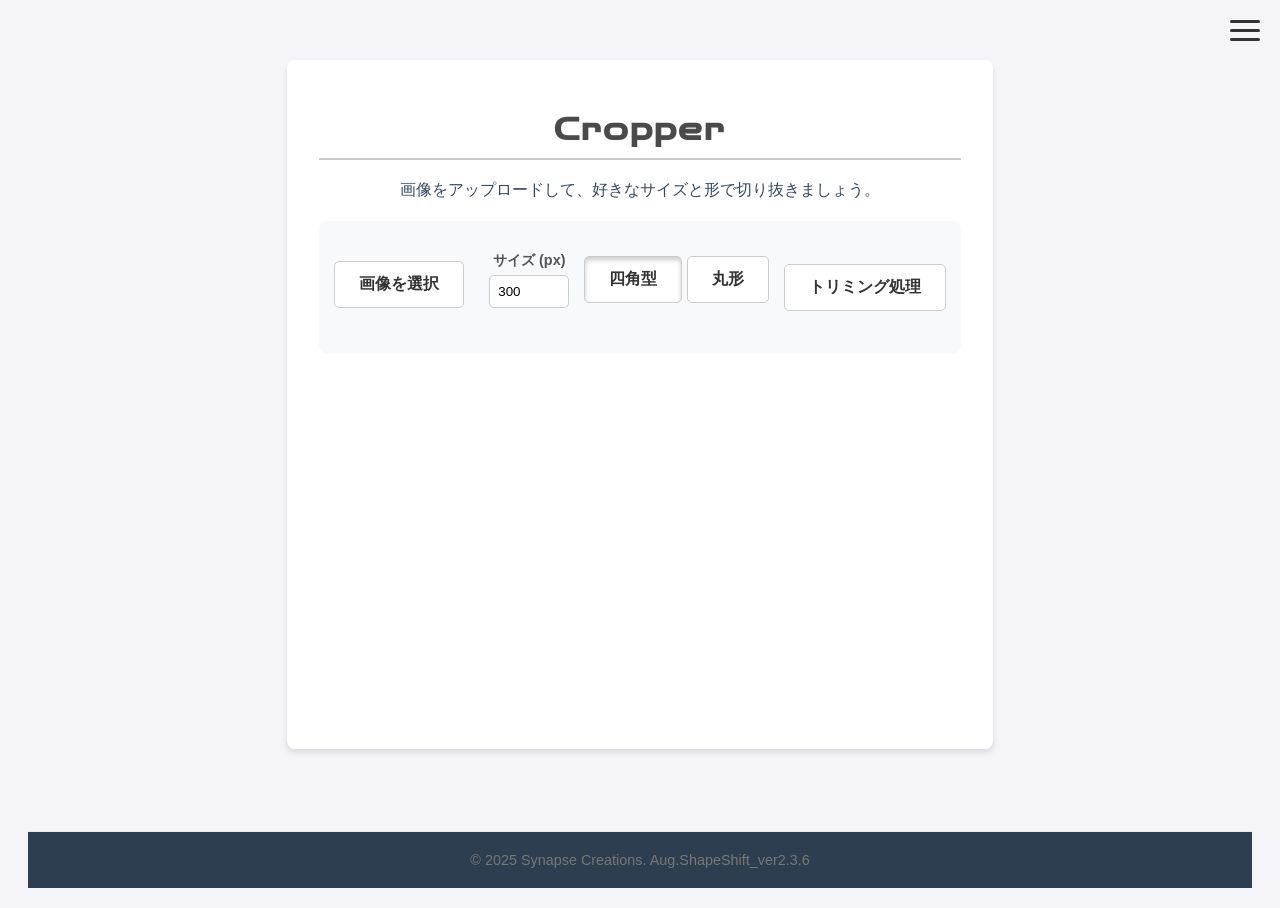
==== cropper.html @ 2cd6053e "set;トリミング枠、スマホ用6へ" ====
<!DOCTYPE html>
<html lang="ja">
<head>
    <meta charset="UTF-8">
    <meta name="viewport" content="width=device-width, initial-scale=1.0, user-scalable=no">
    <title>Cropper</title>
    <link href="https://fonts.googleapis.com/css2?family=Zen+Dots&display=swap" rel="stylesheet">
    <link rel="stylesheet" href="cropper.css">
    <link rel="stylesheet" href="common.css">
    <style>
        /*
         * スマートフォンでの表示崩れ・スクロール問題を解決するためのスタイル。
         * JavaScriptでの対策を主とし、CSSはレイアウトの安定化を補助します。
        */
        html, body {
            /* ページの横方向のはみ出しを防ぎ、スクロールを可能にする */
            overflow-x: hidden; 
        }

        /* 画像コンテナと、その中の画像が画面幅を超えないようにする */
        #image-container, #original-image {
            max-width: 100%;
            box-sizing: border-box;
        }
    </style>
</head>
<body>
    <!-- Hamburger Menu -->
    <button class="hamburger-menu" id="hamburgerMenu" aria-label="メニューを開く">
        <span></span>
        <span></span>
        <span></span>
    </button>
    <nav class="nav-menu" id="globalNav">
        <ul>
                <li><a href="menu.html">HOME</a></li>
                <li><a href="transparency.html">Image背景透明化</a></li>
                <li><a href="fast_resizer.html">Imageサイズ変更</a></li>
                <li><a href="cropper.html">Imageトリミング</a></li>
                <hr>
                <li><a href="https://fumifum1.github.io/main/index.html">Creator</a></li>
        </ul>
    </nav>
    <div class="overlay"></div>

    <header>
        <!-- header content from common.html -->
    </header>

    <div class="container">
        <h1>Cropper</h1>
        <p>画像をアップロードして、好きなサイズと形で切り抜きましょう。</p>

        <!-- The controls are wrapped in a flex container that stacks items vertically and centers them -->
        <div class="controls">
            <!-- File selection -->
            <div class="file-input-container">
                <!-- The label acts as a custom-styled button -->
                <label for="image-upload" class="btn">画像を選択</label>
                <input type="file" id="image-upload">
                <span id="file-name"></span>
            </div>

            <!-- Width and Height inputs, grouped to appear on the same line -->
            <div class="controls-group">
                <div class="input-group">
                    <label for="size-input">サイズ (px)</label>
                    <input type="number" id="size-input" value="300">
                </div>
            </div>

            <!-- Shape selection buttons, grouped to appear on the same line -->
            <div class="controls-group">
                <button id="square-btn" class="btn active">四角型</button>
                <button id="circle-btn" class="btn">丸形</button>
            </div>

            <!-- Crop action button -->
            <button id="cropButton" class="btn">トリミング処理</button>
        </div>

        <div id="image-container" class="hidden">
            <img id="original-image" alt="Original Image">
            <div id="cropper"></div>
            <div class="zoom-controls">
                <button id="zoom-in-btn" class="zoom-btn">+</button>
                <button id="zoom-out-btn" class="zoom-btn">-</button>
            </div>
        </div>

        <div id="output-container" class="hidden">
            <h3>Preview</h3>
            <canvas id="preview-canvas"></canvas>
            <button id="download-btn" class="btn">Download</button>
        </div>

    </div>

    <div id="message-box" class="message-box">
        <div>
            <p id="message-text"></p>
            <button>OK</button>
        </div>
    </div>
    <footer>
        &copy; 2025 Synapse Creations. Aug.ShapeShift_ver2.3.6
    </footer>
    <script src="common.js"></script>
    <script src="cropper.js"></script>
</body>
</html>
---- cropper.css ----
/* cropper.css */

*, *::before, *::after {
    box-sizing: inherit;
}


/* General container and controls styling */
.container {
    max-width: 900px;
    margin: 20px auto;
    padding: 20px;
    background-color: #fff;
    border-radius: 8px;
    box-shadow: 0 4px 8px rgba(0,0,0,0.1);
}

h1 {
    text-align: center;
    color: #2c3e50;
    font-family: 'Zen Dots', cursive;
    word-break: break-word;
}

p {
    text-align: center;
    color: #34495e;
    margin-bottom: 20px;
}

.controls {
    display: flex;
    flex-wrap: wrap;
    justify-content: center;
    align-items: center;
    gap: 15px;
    margin-bottom: 20px;
    padding: 15px;
    background-color: #f8f9fa;
    border-radius: 8px;
}

.file-input-container {
    display: flex;
    align-items: center;
    gap: 10px;
}

#image-upload {
    display: none;
}

#file-name {
    font-size: 0.9em;
    color: #555;
    /* flexコンテナ内でファイル名が正しく省略されるようにする */
    white-space: nowrap;
    overflow: hidden;
    text-overflow: ellipsis;
    /* flexアイテムの省略に不可欠な設定 */
    min-width: 0;
}

.input-group {
    display: flex;
    flex-direction: column;
}

.input-group label {
    font-size: 0.9em;
    color: #555;
    margin-bottom: 5px;
}

.input-group input[type="number"] {
    width: 80px;
    padding: 8px;
    border: 1px solid #ccc;
    border-radius: 5px;
}

/* .btn のアクティブ状態のスタイル（選択された形状ボタンに適用） */
.btn.active {
    /* ボタンが押されている（選択されている）ことを示すために内側の影を追加します */
    box-shadow: inset 0 3px 5px rgba(0, 0, 0, 0.2);
}

/* Cropper Area Styling */
#image-container {
    position: relative;
    width: 100%;
    max-width: 800px; /* Or any size you prefer */
    height: 500px; /* Fixed height for the container */
    margin: 20px auto;
    background-color: #222;
    border-radius: 8px;
    overflow: hidden; /* This is crucial */
    cursor: grab;
    touch-action: none; /* Prevent default touch actions like scrolling */
}

#image-container.hidden {
    display: none;
}

#original-image {
    position: absolute; /* Crucial for positioning */
    top: 0;
    left: 0;
    transform-origin: top left; /* Simplifies transform calculations */
    will-change: transform; /* Performance hint for the browser */
}

#cropper {
    position: absolute;
    top: 50%;
    left: 50%;
    width: 250px; /* Example size */
    height: 250px; /* Example size */
    transform: translate(-50%, -50%);
    /* This creates the dark overlay with a see-through hole */
    box-shadow: 0 0 0 9999px rgba(0, 0, 0, 0.6);
    border: 2px dashed #fff;
    pointer-events: none; /* Allows clicks to pass through to the image */
    box-sizing: border-box;
}

.zoom-controls {
    position: absolute;
    bottom: 10px;
    right: 10px;
    z-index: 10;
    display: flex;
    gap: 5px;
}

.zoom-btn {
    width: 30px;
    height: 30px;
    border-radius: 50%;
    border: none;
    background-color: rgba(255, 255, 255, 0.8);
    color: #333;
    font-size: 1.2em;
    font-weight: bold;
    cursor: pointer;
    line-height: 1;
}

/* Output Area */
#output-container {
    margin-top: 20px;
    text-align: center;
}

#output-container.hidden {
    display: none;
}

#preview-canvas {
    border: 1px solid #ccc;
    max-width: 100%;
    border-radius: 8px;
    margin-bottom: 15px;
}

/* Message Box */
.message-box {
    display: none; /* Initially hidden */
    position: fixed;
    top: 0;
    left: 0;
    width: 100%;
    height: 100%;
    background-color: rgba(0, 0, 0, 0.5);
    justify-content: center;
    align-items: center;
    z-index: 2000;
}

.message-box div {
    background-color: white;
    padding: 20px 30px;
    border-radius: 8px;
    text-align: center;
    box-shadow: 0 5px 15px rgba(0,0,0,0.3);
}

.message-box p {
    margin: 0 0 15px 0;
    color: #333;
}

.message-box button {
    padding: 8px 25px;
    border: none;
    border-radius: 5px;
    background-color: #3498db;
    color: white;
    cursor: pointer;
}

/* Sticky Footer Styles */
html {
    height: 100%;
    box-sizing: border-box;
}
body {
    min-height: 100%;
    display: flex;
    flex-direction: column;
    padding-bottom: 0; /* Remove old padding */
}
.container {
    flex-grow: 1; /* Make container grow to fill available space */
}
footer {
    position: static; /* Change from fixed to static */
    width: 100%;
    background-color: #2c3e50;
    color: white;
    text-align: center;
    padding: 20px 0;
    margin-top: auto; /* Push footer to the bottom */
}

/* === Responsive Design === */
@media (max-width: 768px) {
    .container {
        padding: 15px;
        margin: 10px;
        width: auto; /* Let it be fluid */
    }

    h1 {
        font-size: 1.8em;
        margin-bottom: 15px;
    }

    .controls {
        flex-direction: column;
        align-items: stretch; /* Make child items take full width */
        gap: 15px;
    }

    .file-input-container {
        flex-direction: column;
        align-items: center; /* ボタンとファイル名を中央揃え */
    }

    #image-container {
        height: 350px;
    }

    #cropper {
        width: 200px;
        height: 200px;
    }

    #file-name {
        max-width: 100%; /* Allow it to use the full width of the container */
        text-align: center; /* Center the text */
        margin-top: 8px; /* ボタンとの間隔を調整 */
    }
}

@media (max-width: 480px) {
    h1 {
        font-size: 1.5em;
    }

    .controls {
        padding: 10px;
        gap: 10px;
    }

    #image-container {
        height: 300px;
    }

    #cropper {
        width: 150px;
        height: 150px;
    }
}
---- common.css ----
/* General Body and Typography */
body {
    font-family: sans-serif;
    padding: 20px;
    background-color: #f4f4f9;
    color: #333;
}

h1 {
    font-family: 'Zen Dots', sans-serif;
    font-size: 30px;
    color: #4a4a4a;
    border-bottom: 2px solid #ccc;
    padding-bottom: 10px;
    letter-spacing: 2px;
}

p {
    margin-bottom: 20px;
}

/* Form Elements */
div {
    margin-bottom: 15px;
}

label {
    display: block;
    margin-bottom: 5px;
    font-weight: bold;
}

/* Specific label styling inside a div, e.g., for text inputs */
div > label {
    margin-top: 15px;
}

/* Hide the actual file input */
input[type="file"] {
    display: none;
}

input[type="text"] {
    width: 100%;
    padding: 8px;
    box-sizing: border-box;
    margin-bottom: 10px;
}

/* Common Button Style */
.btn,
.file-label-button {
    display: inline-block;
    padding: 12px 24px;
    border: 1px solid #ccc;
    border-radius: 5px;
    background-color: #fff;
    color: #333 !important; /* Ensure text color is consistent */
    font-size: 16px;
    font-weight: bold;
    cursor: pointer;
    transition: all 0.3s ease;
    text-decoration: none;
}

.btn:hover,
.file-label-button:hover {
    color: #fff !important;
    background: #000;
    transform: translateY(-2px);
    border-color: #000;
}

.btn:disabled {
    background-color: #e0e0e0;
    border-color: #e0e0e0;
    cursor: not-allowed;
    transform: none;
}

.file-label-button + span {
    margin-left: 15px;
    font-style: italic;
    color: #555;
    vertical-align: middle;
}

/* Drag and Drop List Styles */
#pageListContainer,
#fileListContainer {
    margin-top: 20px;
    border: 1px dashed #ccc;
    padding: 10px;
    border-radius: 5px;
    min-height: 100px;
}

#fileListContainer.dragover {
    background-color: #e8f0fe;
    border-color: #4285f4;
}

#pageList li,
#fileList li {
    padding: 10px;
    background-color: #f9f9f9;
    border: 1px solid #ddd;
    margin-bottom: 5px;
    cursor: grab;
}

#pageList li.dragging,
#fileList li.dragging {
    opacity: 0.5;
    background: #cde;
}

/* Log Area */
#log {
    border: 1px solid #ccc;
    background-color: #fff;
    padding: 15px;
    margin-top: 20px;
    min-height: 50px;
    border-radius: 5px;
    overflow-y: auto;
}

#log a {
    display: block;
    margin: 5px 0;
    color: #007bff;
    text-decoration: none;
}

#log a:hover {
    text-decoration: underline;
}

.button-group {
    margin-top: 30px;
    display: flex;
    flex-direction: column;
    align-items: center;
    gap: 15px;
}


/* Footer Styles */
footer {
    text-align: center;
    margin-top: 50px;
    padding-top: 20px;
    border-top: 1px solid #eee;
    color: #777;
    font-size: 0.9em;
}

/* Hamburger Menu */
.hamburger-menu {
    position: fixed;
    top: 20px;
    right: 20px;
    width: 30px;
    height: 21px;
    cursor: pointer;
    z-index: 1001; /* Overlayよりも手前に */
    background-color: transparent;
    border: none;
    padding: 0;
}

.hamburger-menu span {
    display: block;
    position: absolute;
    width: 100%;
    height: 3px;
    background-color: #333;
    border-radius: 2px;
    transition: all 0.3s ease-in-out;
}

.hamburger-menu:hover {
    background-color: transparent;
    transform: none;
}

.hamburger-menu span:nth-child(1) { top: 0; }
.hamburger-menu span:nth-child(2) { top: 9px; }
.hamburger-menu span:nth-child(3) { top: 18px; }

/* Nav Menu */
.nav-menu {
    position: fixed;
    top: 0;
    right: -300px; /* Start off-screen */
    width: 250px;
    height: 100%;
    background-color: #fff;
    box-shadow: -2px 0 5px rgba(0,0,0,0.1);
    padding: 60px 20px 20px;
    transition: right 0.3s ease-in-out;
    z-index: 1000;
}

.nav-menu.open {
    right: 0; /* Slide in */
}

.nav-menu ul {
    list-style: none;
    padding: 0;
    margin: 0;
}

.nav-menu li {
    margin-bottom: 20px;
}

.nav-menu a {
    text-decoration: none;
    color: #333;
    font-size: 18px;
    font-weight: bold;
}

.nav-menu a:hover {
    color: #007bff;
}

/* Overlay for when menu is open */
.overlay {
    position: fixed;
    top: 0;
    left: 0;
    width: 100%;
    height: 100%;
    background-color: rgba(0,0,0,0.5);
    opacity: 0;
    visibility: hidden;
    transition: opacity 0.3s ease-in-out, visibility 0.3s ease-in-out;
    z-index: 999;
}

.overlay.open {
    opacity: 1;
    visibility: visible;
}

/* Hamburger animation to "X" */
.hamburger-menu.open span:nth-child(1) {
    top: 9px;
    transform: rotate(45deg);
}

.hamburger-menu.open span:nth-child(2) {
    opacity: 0;
}

.hamburger-menu.open span:nth-child(3) {
    top: 9px;
    transform: rotate(-45deg);
}

/* General Container */
.container {
    max-width: 1200px;
    margin: 2rem auto;
    padding: 2rem;
    background-color: #fff;
    border-radius: 8px;
    box-shadow: 0 4px 6px rgba(0, 0, 0, 0.1);
    text-align: center;
}
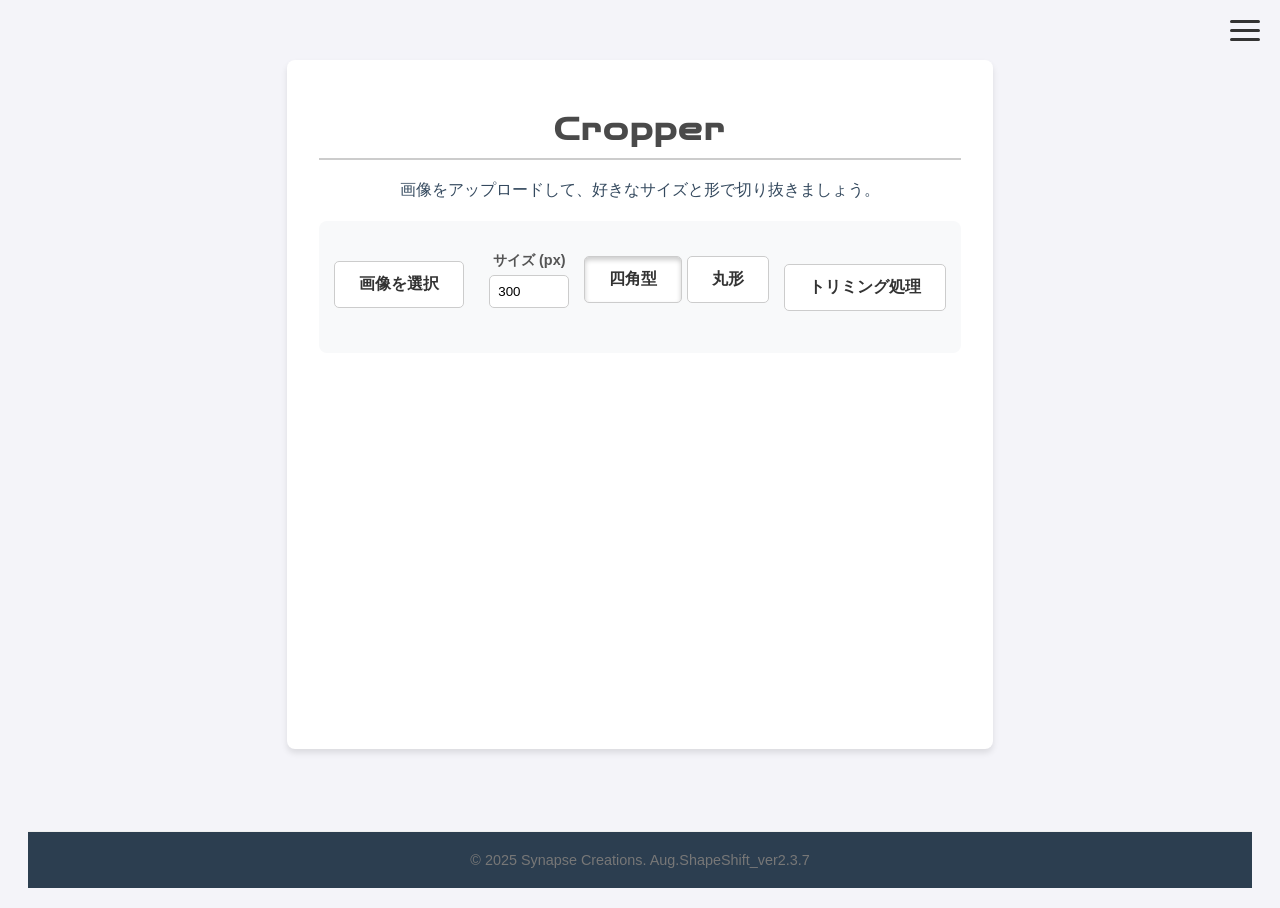
==== commit 61198c1d: "set;トリミング枠、スマホ用7へ" ====
--- a/cropper.html
+++ b/cropper.html
@@ -103,7 +103,7 @@
         </div>
     </div>
     <footer>
-        &copy; 2025 Synapse Creations. Aug.ShapeShift_ver2.3.6
+        &copy; 2025 Synapse Creations. Aug.ShapeShift_ver2.3.7
     </footer>
     <script src="common.js"></script>
     <script src="cropper.js"></script>
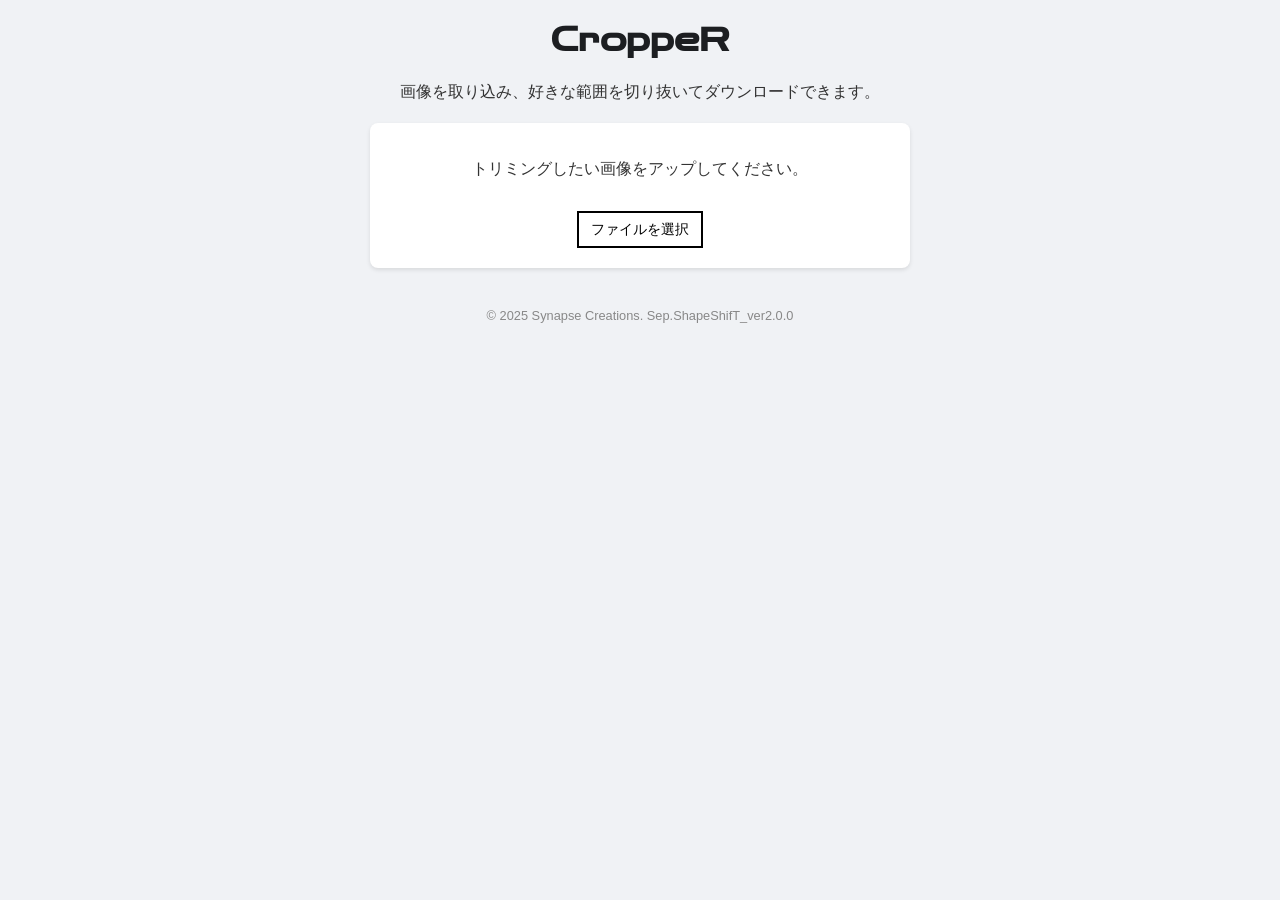
==== commit a066099b: "set;Cropper大幅変更" ====
--- a/cropper.html
+++ b/cropper.html
@@ -2,110 +2,78 @@
 <html lang="ja">
 <head>
     <meta charset="UTF-8">
-    <meta name="viewport" content="width=device-width, initial-scale=1.0, user-scalable=no">
-    <title>Cropper</title>
+    <meta name="viewport" content="width=device-width, initial-scale=1.0">
+    <title>シンプルなトリミングアプリ</title>
+    <link rel="icon" type="image/x-icon" href="https://raw.githubusercontent.com/fumifum1/main/main/jpg/ico.ico">
+    <link rel="preconnect" href="https://fonts.googleapis.com">
+    <link rel="preconnect" href="https://fonts.gstatic.com" crossorigin>
     <link href="https://fonts.googleapis.com/css2?family=Zen+Dots&display=swap" rel="stylesheet">
     <link rel="stylesheet" href="cropper.css">
-    <link rel="stylesheet" href="common.css">
-    <style>
-        /*
-         * スマートフォンでの表示崩れ・スクロール問題を解決するためのスタイル。
-         * JavaScriptでの対策を主とし、CSSはレイアウトの安定化を補助します。
-        */
-        html, body {
-            /* ページの横方向のはみ出しを防ぎ、スクロールを可能にする */
-            overflow-x: hidden; 
-        }
-
-        /* 画像コンテナと、その中の画像が画面幅を超えないようにする */
-        #image-container, #original-image {
-            max-width: 100%;
-            box-sizing: border-box;
-        }
-    </style>
 </head>
 <body>
-    <!-- Hamburger Menu -->
-    <button class="hamburger-menu" id="hamburgerMenu" aria-label="メニューを開く">
-        <span></span>
-        <span></span>
-        <span></span>
-    </button>
-    <nav class="nav-menu" id="globalNav">
-        <ul>
-                <li><a href="menu.html">HOME</a></li>
-                <li><a href="transparency.html">Image背景透明化</a></li>
-                <li><a href="fast_resizer.html">Imageサイズ変更</a></li>
-                <li><a href="cropper.html">Imageトリミング</a></li>
-                <hr>
-                <li><a href="https://fumifum1.github.io/main/index.html">Creator</a></li>
-        </ul>
-    </nav>
-    <div class="overlay"></div>
+    <h1>CroppeR</h1>
+    <p>画像を取り込み、好きな範囲を切り抜いてダウンロードできます。</p>
 
-    <header>
-        <!-- header content from common.html -->
-    </header>
+    <!-- View 1: Upload -->
+    <div id="view-upload" class="view active">
+        <div class="upload-area">
+            <p>トリミングしたい画像をアップしてください。</p>
+            <label for="image-upload" class="file-upload-label">
+                ファイルを選択
+            </label>
+            <input type="file" id="image-upload" accept="image/*" class="visually-hidden">
+        </div>
+    </div>
 
-    <div class="container">
-        <h1>Cropper</h1>
-        <p>画像をアップロードして、好きなサイズと形で切り抜きましょう。</p>
-
-        <!-- The controls are wrapped in a flex container that stacks items vertically and centers them -->
-        <div class="controls">
-            <!-- File selection -->
-            <div class="file-input-container">
-                <!-- The label acts as a custom-styled button -->
-                <label for="image-upload" class="btn">画像を選択</label>
-                <input type="file" id="image-upload">
-                <span id="file-name"></span>
-            </div>
-
-            <!-- Width and Height inputs, grouped to appear on the same line -->
-            <div class="controls-group">
-                <div class="input-group">
-                    <label for="size-input">サイズ (px)</label>
-                    <input type="number" id="size-input" value="300">
+    <!-- View 2: Crop -->
+    <div id="view-crop" class="view">
+        <div class="main-container">
+            <div class="canvas-container">
+                <canvas id="image-canvas"></canvas>
+                <div id="crop-area">
+                    <div id="resize-handle"></div>
                 </div>
             </div>
-
-            <!-- Shape selection buttons, grouped to appear on the same line -->
-            <div class="controls-group">
-                <button id="square-btn" class="btn active">四角型</button>
-                <button id="circle-btn" class="btn">丸形</button>
+        </div>
+        <div class="controls">
+            <div class="shape-select">
+                <input type="radio" id="square-radio" name="shape" value="square" checked>
+                <label for="square-radio">正方形</label>
+                <input type="radio" id="circle-radio" name="shape" value="circle">
+                <label for="circle-radio">正円</label>
             </div>
-
-            <!-- Crop action button -->
-            <button id="cropButton" class="btn">トリミング処理</button>
-        </div>
-
-        <div id="image-container" class="hidden">
-            <img id="original-image" alt="Original Image">
-            <div id="cropper"></div>
-            <div class="zoom-controls">
-                <button id="zoom-in-btn" class="zoom-btn">+</button>
-                <button id="zoom-out-btn" class="zoom-btn">-</button>
+            <div class="button-group">
+                <button id="back-to-upload-btn" class="secondary-btn arrow-btn">≪</button>
+                <button id="crop-button" class="arrow-btn">≫</button>
             </div>
         </div>
-
-        <div id="output-container" class="hidden">
-            <h3>Preview</h3>
-            <canvas id="preview-canvas"></canvas>
-            <button id="download-btn" class="btn">Download</button>
-        </div>
-
     </div>
 
-    <div id="message-box" class="message-box">
-        <div>
-            <p id="message-text"></p>
-            <button>OK</button>
+    <!-- View 3: Preview & Download -->
+    <div id="view-preview" class="view">
+        <div class="preview-container">
+            <h2>Preview</h2>
+            <div id="preview-image-container"></div>
+            <div class="download-options">
+                <label for="download-size">ダウンロードサイズ:</label>
+                <div class="input-with-unit">
+                    <input type="number" id="download-size" value="300" min="50">
+                    <span>px</span>
+                </div>
+            </div>
+            <div class="button-group">
+                <button id="back-to-crop-btn" class="secondary-btn arrow-btn">≪</button>
+                <div class="download-action-group">
+                    <span>Download</span>
+                    <button id="download-button" class="arrow-btn">▼</button>
+                </div>
+            </div>
         </div>
     </div>
+
+    <script src="cropper.js"></script>
     <footer>
-        &copy; 2025 Synapse Creations. Aug.ShapeShift_ver2.3.7
+        &copy; 2025 Synapse Creations. Sep.ShapeShifT_ver2.0.0
     </footer>
-    <script src="common.js"></script>
-    <script src="cropper.js"></script>
 </body>
 </html>
--- a/cropper.css
+++ b/cropper.css
@@ -1,285 +1,248 @@
-/* cropper.css */
+/* --- Reset and Base --- */
+html {
+    box-sizing: border-box;
+    font-family: sans-serif;
+}
 
 *, *::before, *::after {
     box-sizing: inherit;
 }
 
-
-/* General container and controls styling */
-.container {
-    max-width: 900px;
-    margin: 20px auto;
-    padding: 20px;
+body {
+    margin: 0;
+    background-color: #f0f2f5;
+    color: #333;
+}
+
+/* --- Typography --- */
+h1, h2 {
+    font-family: 'Zen Dots', sans-serif;
+    color: #1c1e21;
+    text-align: center;
+}
+
+p {
+    text-align: center;
+    max-width: 90vw;
+    margin: 1em auto;
+}
+
+/* --- Layout: The new, simplified structure --- */
+.view {
+    width: 100%;
+    max-width: 540px; /* A bit wider for modern phones */
+    margin: 20px auto; /* Centering and vertical space */
+    padding: 20px;     /* All inner padding is handled here */
     background-color: #fff;
     border-radius: 8px;
-    box-shadow: 0 4px 8px rgba(0,0,0,0.1);
-}
-
-h1 {
-    text-align: center;
-    color: #2c3e50;
-    font-family: 'Zen Dots', cursive;
-    word-break: break-word;
-}
-
-p {
-    text-align: center;
-    color: #34495e;
-    margin-bottom: 20px;
+    box-shadow: 0 2px 4px rgba(0, 0, 0, 0.1);
+    display: none; /* Hide all views by default */
+}
+
+.view.active {
+    display: block; /* Show only the active view */
+}
+
+/* Reset redundant styles from inner containers, as .view now handles them */
+.upload-area,
+.controls,
+.preview-container {
+    padding: 0;
+    margin: 0;
+    background-color: transparent;
+    box-shadow: none;
+    border-radius: 0;
+    display: flex;
+    flex-direction: column;
+    align-items: center; /* ボタンなどを中央に配置します */
+    gap: 15px; /* 要素間のスペースを統一します */
+}
+.main-container {
+    padding: 0;
+    margin: 0;
+    background-color: transparent;
+    box-shadow: none;
+    border-radius: 0;
+}
+
+/* Add back vertical spacing between components inside a view */
+.main-container, .controls, .preview-container {
+    margin-top: 15px;
+}
+
+
+/* --- Components --- */
+.canvas-container {
+    position: relative;
+    width: 100%;
+    background-color: #e9ebee;
+    overflow: hidden;
+    border-radius: 4px;
+}
+
+#image-canvas {
+    display: block;
+    width: 100%;
+    height: auto;
+}
+
+#crop-area {
+    position: absolute;
+    border: 2px dashed #007bff;
+    cursor: move;
+}
+
+#crop-area.circle {
+    border-radius: 50%;
+    border-style: solid;
+}
+
+#resize-handle {
+    position: absolute;
+    width: 16px;
+    height: 16px;
+    background-color: #007bff;
+    border: 2px solid #fff;
+    border-radius: 50%;
+    right: -9px;
+    bottom: -9px;
+    cursor: nwse-resize;
 }
 
 .controls {
     display: flex;
-    flex-wrap: wrap;
+    flex-direction: column;
+    gap: 15px;
+}
+
+.shape-select {
+    display: flex;
+    align-items: center;
+    gap: 10px;
+}
+
+.button-group {
+    display: flex;
+    justify-content: space-between; /* 両端に配置します */
+    width: 100%; /* コンテナの全幅を使います */
+    align-self: stretch; /* 親の align-items: center を上書きして、全幅を確保します */
+    align-items: center; /* 矢印ボタンなどを垂直方向に中央揃えします */
+}
+
+/* A utility class to hide elements visually but keep them accessible */
+.visually-hidden {
+    position: absolute;
+    width: 1px;
+    height: 1px;
+    padding: 0;
+    margin: -1px;
+    overflow: hidden;
+    clip: rect(0, 0, 0, 0);
+    white-space: nowrap;
+    border: 0;
+}
+
+/* --- Forms & Buttons --- */
+/* Keep original input styles, but separate from buttons */
+input[type="number"] {
+    padding: 12px 15px;
+    border-radius: 5px;
+    border: 1px solid #ccc;
+    cursor: pointer;
+    font-size: 1.1em;
+    width: 100%;
+}
+
+button,
+.file-upload-label {
+    /* Base styles for all buttons */
+    display: block; /* To apply width and padding correctly to label */
+    padding: 7px 12px; /* ボタンの縦幅をさらに小さくします */
+    font-size: 0.9em;  /* 文字サイズをさらに小さくします */
+    cursor: pointer;
+    text-align: center;
+    transition: background-color 0.2s, color 0.2s; /* Smooth hover effect */
+    -webkit-tap-highlight-color: transparent; /* スマホでのタップ時のハイライトを無効化 */
+
+    /* New style from request */
+    border: 2px solid #000;
+    border-radius: 0;
+    background: #fff;
+    color: #000;
+}
+
+button:hover,
+.file-upload-label:hover,
+button:active,
+.file-upload-label:active {
+    color: #fff;
+    background: #000;
+}
+
+.arrow-btn {
+    /* Override general button styles for a circular shape */
+    width: 44px;
+    height: 44px;
+    padding: 0;
+    border-width: 3px; /* この値を変更すると線の太さが変わります */
+    border-radius: 50%;
+    font-size: 1.5rem;
+    font-weight: bold;
+
+    /* To center the arrow perfectly */
+    display: flex;
     justify-content: center;
     align-items: center;
-    gap: 15px;
-    margin-bottom: 20px;
-    padding: 15px;
-    background-color: #f8f9fa;
-    border-radius: 8px;
-}
-
-.file-input-container {
-    display: flex;
-    align-items: center;
+}
+
+#preview-image-container {
+    margin-top: 10px;
+    min-height: 50px;
+    text-align: center;
+}
+
+#preview-image-container img {
+    max-width: 100%;
+    border-radius: 4px;
+    border: 1px solid #ddd;
+}
+
+.download-options {
+    margin-top: 15px;
+    display: flex;
+    flex-direction: row; /* 縦並びから横並びに変更します */
+    align-items: center;   /* 垂直方向を中央に揃えます */
     gap: 10px;
 }
 
-#image-upload {
-    display: none;
-}
-
-#file-name {
+.download-options input[type="number"] {
+    width: 120px; /* Keep this specific width */
+}
+
+.input-with-unit {
+    display: flex;
+    align-items: center;
+    gap: 8px;
+}
+
+.download-action-group {
+    display: flex;
+    align-items: center;
+    gap: 8px;
+}
+
+.download-action-group span {
+    font-weight: bold;
     font-size: 0.9em;
-    color: #555;
-    /* flexコンテナ内でファイル名が正しく省略されるようにする */
-    white-space: nowrap;
-    overflow: hidden;
-    text-overflow: ellipsis;
-    /* flexアイテムの省略に不可欠な設定 */
-    min-width: 0;
-}
-
-.input-group {
-    display: flex;
-    flex-direction: column;
-}
-
-.input-group label {
-    font-size: 0.9em;
-    color: #555;
-    margin-bottom: 5px;
-}
-
-.input-group input[type="number"] {
-    width: 80px;
-    padding: 8px;
-    border: 1px solid #ccc;
-    border-radius: 5px;
-}
-
-/* .btn のアクティブ状態のスタイル（選択された形状ボタンに適用） */
-.btn.active {
-    /* ボタンが押されている（選択されている）ことを示すために内側の影を追加します */
-    box-shadow: inset 0 3px 5px rgba(0, 0, 0, 0.2);
-}
-
-/* Cropper Area Styling */
-#image-container {
-    position: relative;
-    width: 100%;
-    max-width: 800px; /* Or any size you prefer */
-    height: 500px; /* Fixed height for the container */
-    margin: 20px auto;
-    background-color: #222;
-    border-radius: 8px;
-    overflow: hidden; /* This is crucial */
-    cursor: grab;
-    touch-action: none; /* Prevent default touch actions like scrolling */
-}
-
-#image-container.hidden {
-    display: none;
-}
-
-#original-image {
-    position: absolute; /* Crucial for positioning */
-    top: 0;
-    left: 0;
-    transform-origin: top left; /* Simplifies transform calculations */
-    will-change: transform; /* Performance hint for the browser */
-}
-
-#cropper {
-    position: absolute;
-    top: 50%;
-    left: 50%;
-    width: 250px; /* Example size */
-    height: 250px; /* Example size */
-    transform: translate(-50%, -50%);
-    /* This creates the dark overlay with a see-through hole */
-    box-shadow: 0 0 0 9999px rgba(0, 0, 0, 0.6);
-    border: 2px dashed #fff;
-    pointer-events: none; /* Allows clicks to pass through to the image */
-    box-sizing: border-box;
-}
-
-.zoom-controls {
-    position: absolute;
-    bottom: 10px;
-    right: 10px;
-    z-index: 10;
-    display: flex;
-    gap: 5px;
-}
-
-.zoom-btn {
-    width: 30px;
-    height: 30px;
-    border-radius: 50%;
-    border: none;
-    background-color: rgba(255, 255, 255, 0.8);
-    color: #333;
-    font-size: 1.2em;
-    font-weight: bold;
-    cursor: pointer;
-    line-height: 1;
-}
-
-/* Output Area */
-#output-container {
-    margin-top: 20px;
-    text-align: center;
-}
-
-#output-container.hidden {
-    display: none;
-}
-
-#preview-canvas {
-    border: 1px solid #ccc;
-    max-width: 100%;
-    border-radius: 8px;
-    margin-bottom: 15px;
-}
-
-/* Message Box */
-.message-box {
-    display: none; /* Initially hidden */
-    position: fixed;
-    top: 0;
-    left: 0;
-    width: 100%;
-    height: 100%;
-    background-color: rgba(0, 0, 0, 0.5);
-    justify-content: center;
-    align-items: center;
-    z-index: 2000;
-}
-
-.message-box div {
-    background-color: white;
-    padding: 20px 30px;
-    border-radius: 8px;
-    text-align: center;
-    box-shadow: 0 5px 15px rgba(0,0,0,0.3);
-}
-
-.message-box p {
-    margin: 0 0 15px 0;
-    color: #333;
-}
-
-.message-box button {
-    padding: 8px 25px;
-    border: none;
-    border-radius: 5px;
-    background-color: #3498db;
-    color: white;
-    cursor: pointer;
-}
-
-/* Sticky Footer Styles */
-html {
-    height: 100%;
-    box-sizing: border-box;
-}
-body {
-    min-height: 100%;
-    display: flex;
-    flex-direction: column;
-    padding-bottom: 0; /* Remove old padding */
-}
-.container {
-    flex-grow: 1; /* Make container grow to fill available space */
-}
+}
+.shape-select input[type="radio"] {
+    accent-color: black;
+}
+
 footer {
-    position: static; /* Change from fixed to static */
-    width: 100%;
-    background-color: #2c3e50;
-    color: white;
-    text-align: center;
-    padding: 20px 0;
-    margin-top: auto; /* Push footer to the bottom */
-}
-
-/* === Responsive Design === */
-@media (max-width: 768px) {
-    .container {
-        padding: 15px;
-        margin: 10px;
-        width: auto; /* Let it be fluid */
-    }
-
-    h1 {
-        font-size: 1.8em;
-        margin-bottom: 15px;
-    }
-
-    .controls {
-        flex-direction: column;
-        align-items: stretch; /* Make child items take full width */
-        gap: 15px;
-    }
-
-    .file-input-container {
-        flex-direction: column;
-        align-items: center; /* ボタンとファイル名を中央揃え */
-    }
-
-    #image-container {
-        height: 350px;
-    }
-
-    #cropper {
-        width: 200px;
-        height: 200px;
-    }
-
-    #file-name {
-        max-width: 100%; /* Allow it to use the full width of the container */
-        text-align: center; /* Center the text */
-        margin-top: 8px; /* ボタンとの間隔を調整 */
-    }
-}
-
-@media (max-width: 480px) {
-    h1 {
-        font-size: 1.5em;
-    }
-
-    .controls {
-        padding: 10px;
-        gap: 10px;
-    }
-
-    #image-container {
-        height: 300px;
-    }
-
-    #cropper {
-        width: 150px;
-        height: 150px;
-    }
-}
+    text-align: center; /* テキストを中央に配置します */
+    margin-top: 40px;   /* フッターの上の余白を調整します */
+    padding-bottom: 20px; /* フッターの下の余白を追加します */
+    color: #888;         /* 文字色を少し薄くします */
+    font-size: 0.8em;     /* 文字サイズを少し小さくします */
+}
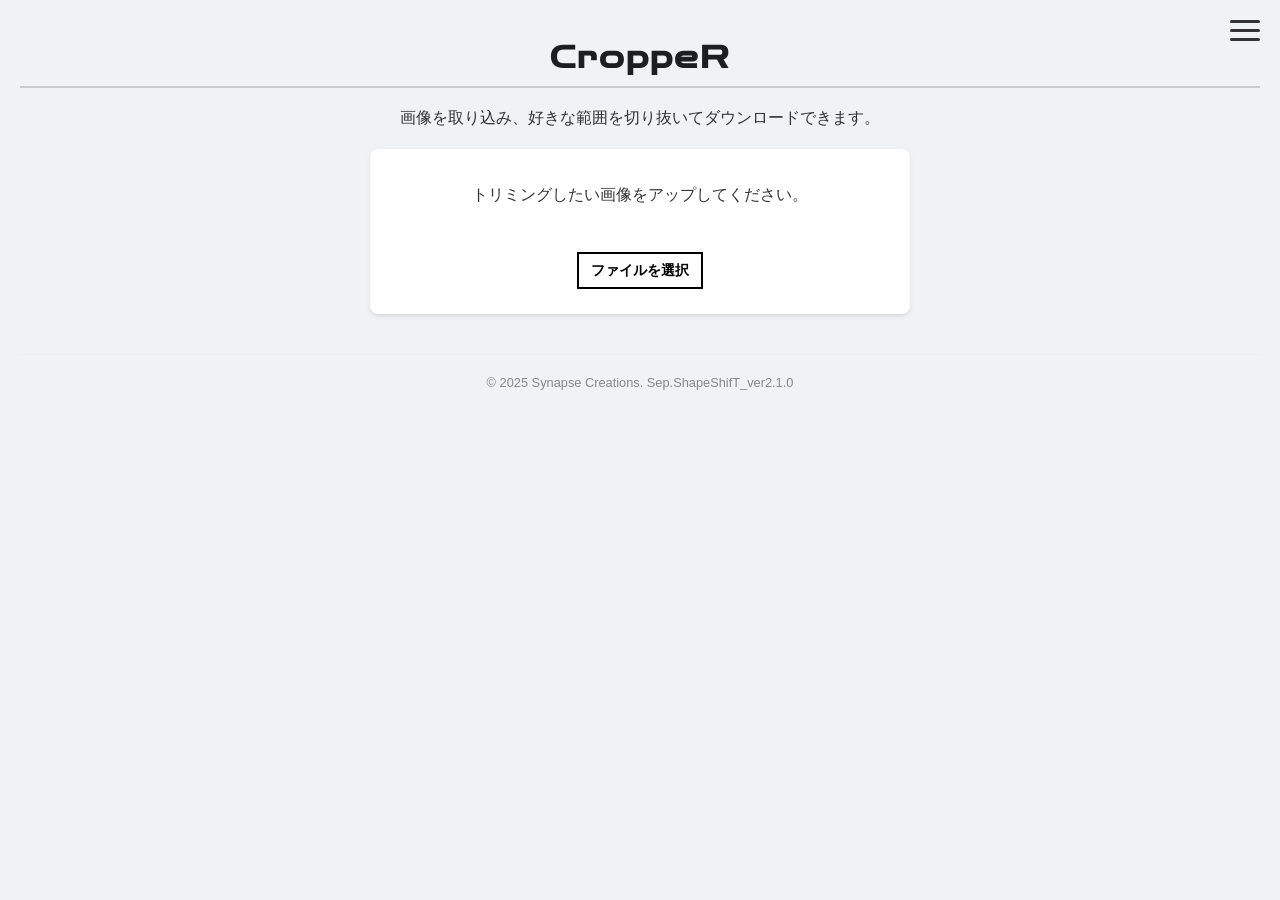
==== commit a2f8a150: "set;Cropper修正/ハンバーガーメニュー追加/Ver2.1.0" ====
--- a/cropper.html
+++ b/cropper.html
@@ -8,9 +8,29 @@
     <link rel="preconnect" href="https://fonts.googleapis.com">
     <link rel="preconnect" href="https://fonts.gstatic.com" crossorigin>
     <link href="https://fonts.googleapis.com/css2?family=Zen+Dots&display=swap" rel="stylesheet">
+    <link rel="stylesheet" href="common.css">
     <link rel="stylesheet" href="cropper.css">
 </head>
 <body>
+
+        <!-- Hamburger Menu -->
+    <button class="hamburger-menu" id="hamburgerMenu" aria-label="メニューを開く">
+        <span></span>
+        <span></span>
+        <span></span>
+    </button>
+    <nav class="nav-menu" id="globalNav">
+        <ul>
+                <li><a href="menu.html">HOME</a></li>
+                <li><a href="transparency.html">Image背景透明化</a></li>
+                <li><a href="fast_resizer.html">Imageサイズ変更</a></li>
+                <li><a href="cropper.html">Imageトリミング</a></li>
+                <hr>
+                <li><a href="https://fumifum1.github.io/main/index.html">Creator</a></li>
+        </ul>
+    </nav>
+    <div class="overlay"></div>
+    
     <h1>CroppeR</h1>
     <p>画像を取り込み、好きな範囲を切り抜いてダウンロードできます。</p>
 
@@ -72,8 +92,9 @@
     </div>
 
     <script src="cropper.js"></script>
+    <script src="common.js"></script>
     <footer>
-        &copy; 2025 Synapse Creations. Sep.ShapeShifT_ver2.0.0
+        &copy; 2025 Synapse Creations. Sep.ShapeShifT_ver2.1.0
     </footer>
 </body>
 </html>
--- a/common.css
+++ b/common.css
@@ -0,0 +1,274 @@
+/* General Body and Typography */
+body {
+    font-family: sans-serif;
+    padding: 20px;
+    background-color: #f4f4f9;
+    color: #333;
+}
+
+h1 {
+    font-family: 'Zen Dots', sans-serif;
+    font-size: 30px;
+    color: #4a4a4a;
+    border-bottom: 2px solid #ccc;
+    padding-bottom: 10px;
+    letter-spacing: 2px;
+}
+
+p {
+    margin-bottom: 20px;
+}
+
+/* Form Elements */
+div {
+    margin-bottom: 15px;
+}
+
+label {
+    display: block;
+    margin-bottom: 5px;
+    font-weight: bold;
+}
+
+/* Specific label styling inside a div, e.g., for text inputs */
+div > label {
+    margin-top: 15px;
+}
+
+/* Hide the actual file input */
+input[type="file"] {
+    display: none;
+}
+
+input[type="text"] {
+    width: 100%;
+    padding: 8px;
+    box-sizing: border-box;
+    margin-bottom: 10px;
+}
+
+/* Common Button Style */
+.btn,
+.file-label-button {
+    display: inline-block;
+    padding: 12px 24px;
+    border: 1px solid #ccc;
+    border-radius: 5px;
+    background-color: #fff;
+    color: #333 !important; /* Ensure text color is consistent */
+    font-size: 16px;
+    font-weight: bold;
+    cursor: pointer;
+    transition: all 0.3s ease;
+    text-decoration: none;
+}
+
+.btn:hover,
+.file-label-button:hover {
+    color: #fff !important;
+    background: #000;
+    transform: translateY(-2px);
+    border-color: #000;
+}
+
+.btn:disabled {
+    background-color: #e0e0e0;
+    border-color: #e0e0e0;
+    cursor: not-allowed;
+    transform: none;
+}
+
+.file-label-button + span {
+    margin-left: 15px;
+    font-style: italic;
+    color: #555;
+    vertical-align: middle;
+}
+
+/* Drag and Drop List Styles */
+#pageListContainer,
+#fileListContainer {
+    margin-top: 20px;
+    border: 1px dashed #ccc;
+    padding: 10px;
+    border-radius: 5px;
+    min-height: 100px;
+}
+
+#fileListContainer.dragover {
+    background-color: #e8f0fe;
+    border-color: #4285f4;
+}
+
+#pageList li,
+#fileList li {
+    padding: 10px;
+    background-color: #f9f9f9;
+    border: 1px solid #ddd;
+    margin-bottom: 5px;
+    cursor: grab;
+}
+
+#pageList li.dragging,
+#fileList li.dragging {
+    opacity: 0.5;
+    background: #cde;
+}
+
+/* Log Area */
+#log {
+    border: 1px solid #ccc;
+    background-color: #fff;
+    padding: 15px;
+    margin-top: 20px;
+    min-height: 50px;
+    border-radius: 5px;
+    overflow-y: auto;
+}
+
+#log a {
+    display: block;
+    margin: 5px 0;
+    color: #007bff;
+    text-decoration: none;
+}
+
+#log a:hover {
+    text-decoration: underline;
+}
+
+.button-group {
+    margin-top: 30px;
+    display: flex;
+    flex-direction: column;
+    align-items: center;
+    gap: 15px;
+}
+
+
+/* Footer Styles */
+footer {
+    text-align: center;
+    margin-top: 50px;
+    padding-top: 20px;
+    border-top: 1px solid #eee;
+    color: #777;
+    font-size: 0.9em;
+}
+
+/* Hamburger Menu */
+.hamburger-menu {
+    position: fixed;
+    top: 20px;
+    right: 20px;
+    width: 30px;
+    height: 21px;
+    cursor: pointer;
+    z-index: 1001; /* Overlayよりも手前に */
+    background-color: transparent;
+    border: none;
+    padding: 0;
+}
+
+.hamburger-menu span {
+    display: block;
+    position: absolute;
+    width: 100%;
+    height: 3px;
+    background-color: #333;
+    border-radius: 2px;
+    transition: all 0.3s ease-in-out;
+}
+
+.hamburger-menu:hover {
+    background-color: transparent;
+    transform: none;
+}
+
+.hamburger-menu span:nth-child(1) { top: 0; }
+.hamburger-menu span:nth-child(2) { top: 9px; }
+.hamburger-menu span:nth-child(3) { top: 18px; }
+
+/* Nav Menu */
+.nav-menu {
+    position: fixed;
+    top: 0;
+    right: -300px; /* Start off-screen */
+    width: 250px;
+    height: 100%;
+    background-color: #fff;
+    box-shadow: -2px 0 5px rgba(0,0,0,0.1);
+    padding: 60px 20px 20px;
+    transition: right 0.3s ease-in-out;
+    z-index: 1000;
+}
+
+.nav-menu.open {
+    right: 0; /* Slide in */
+}
+
+.nav-menu ul {
+    list-style: none;
+    padding: 0;
+    margin: 0;
+}
+
+.nav-menu li {
+    margin-bottom: 20px;
+}
+
+.nav-menu a {
+    text-decoration: none;
+    color: #333;
+    font-size: 18px;
+    font-weight: bold;
+}
+
+.nav-menu a:hover {
+    color: #007bff;
+}
+
+/* Overlay for when menu is open */
+.overlay {
+    position: fixed;
+    top: 0;
+    left: 0;
+    width: 100%;
+    height: 100%;
+    background-color: rgba(0,0,0,0.5);
+    opacity: 0;
+    visibility: hidden;
+    transition: opacity 0.3s ease-in-out, visibility 0.3s ease-in-out;
+    z-index: 999;
+}
+
+.overlay.open {
+    opacity: 1;
+    visibility: visible;
+}
+
+/* Hamburger animation to "X" */
+.hamburger-menu.open span:nth-child(1) {
+    top: 9px;
+    transform: rotate(45deg);
+}
+
+.hamburger-menu.open span:nth-child(2) {
+    opacity: 0;
+}
+
+.hamburger-menu.open span:nth-child(3) {
+    top: 9px;
+    transform: rotate(-45deg);
+}
+
+/* General Container */
+.container {
+    max-width: 1200px;
+    margin: 2rem auto;
+    padding: 2rem;
+    background-color: #fff;
+    border-radius: 8px;
+    box-shadow: 0 4px 6px rgba(0, 0, 0, 0.1);
+    text-align: center;
+}
--- a/cropper.css
+++ b/cropper.css
@@ -123,6 +123,7 @@
 
 .button-group {
     display: flex;
+    flex-direction: row; /* 要素を横並びにします */
     justify-content: space-between; /* 両端に配置します */
     width: 100%; /* コンテナの全幅を使います */
     align-self: stretch; /* 親の align-items: center を上書きして、全幅を確保します */
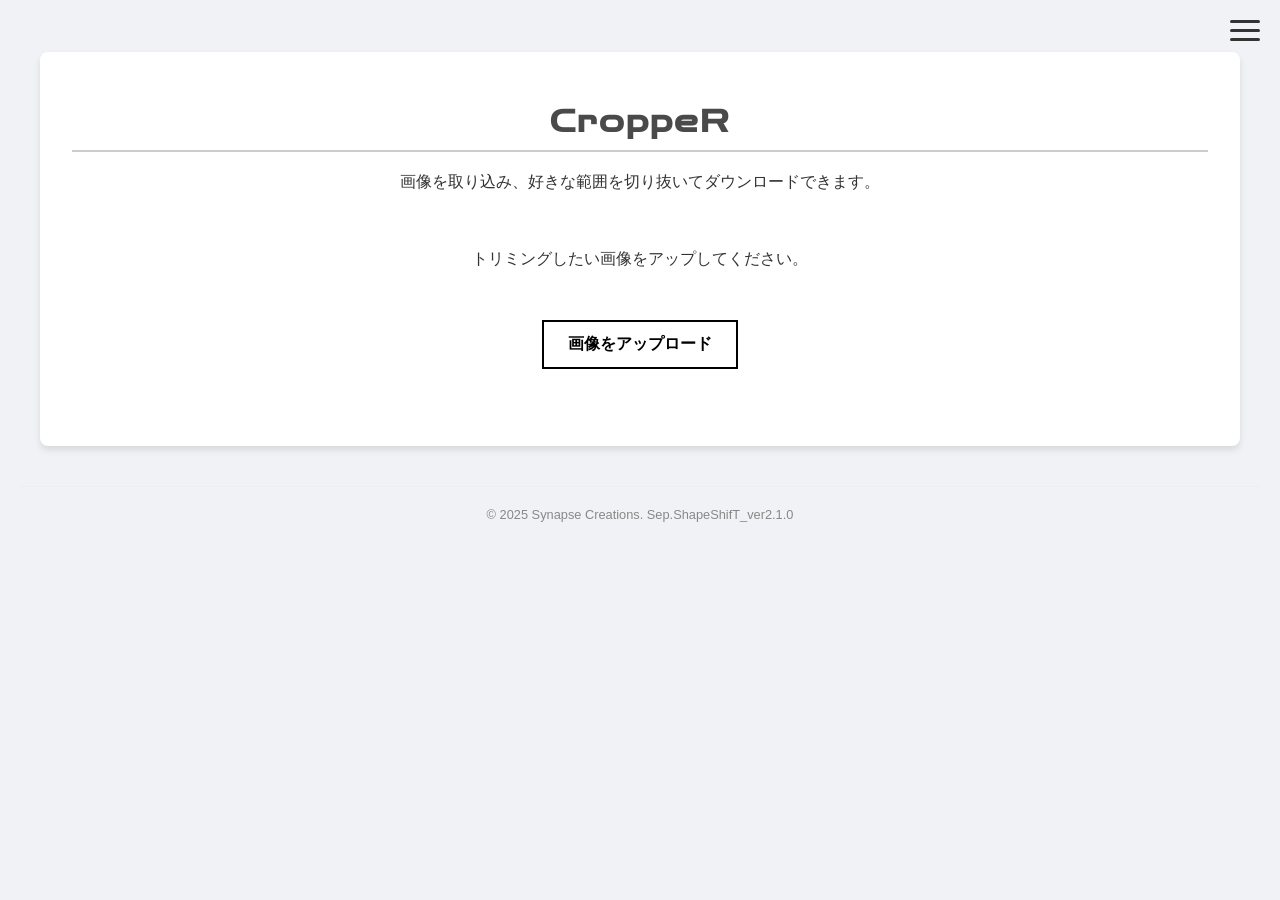
==== commit 5bdfe2dd: "set;デザイン統一/ボタン/タイトル/Ver2.2.0" ====
--- a/cropper.html
+++ b/cropper.html
@@ -31,64 +31,69 @@
     </nav>
     <div class="overlay"></div>
     
-    <h1>CroppeR</h1>
-    <p>画像を取り込み、好きな範囲を切り抜いてダウンロードできます。</p>
-
-    <!-- View 1: Upload -->
-    <div id="view-upload" class="view active">
-        <div class="upload-area">
-            <p>トリミングしたい画像をアップしてください。</p>
-            <label for="image-upload" class="file-upload-label">
-                ファイルを選択
-            </label>
-            <input type="file" id="image-upload" accept="image/*" class="visually-hidden">
-        </div>
-    </div>
-
-    <!-- View 2: Crop -->
-    <div id="view-crop" class="view">
-        <div class="main-container">
-            <div class="canvas-container">
-                <canvas id="image-canvas"></canvas>
-                <div id="crop-area">
-                    <div id="resize-handle"></div>
+    <div class="container">
+        <header>
+            <h1>CroppeR</h1>
+            <p>画像を取り込み、好きな範囲を切り抜いてダウンロードできます。</p>
+        </header>
+        <main>
+            <!-- View 1: Upload -->
+            <div id="view-upload" class="view active">
+                <div class="upload-area">
+                    <p>トリミングしたい画像をアップしてください。</p>
+                    <label for="image-upload" class="upload-btn">
+                        画像をアップロード
+                    </label>
+                    <input type="file" id="image-upload" accept="image/*" class="visually-hidden">
                 </div>
             </div>
-        </div>
-        <div class="controls">
-            <div class="shape-select">
-                <input type="radio" id="square-radio" name="shape" value="square" checked>
-                <label for="square-radio">正方形</label>
-                <input type="radio" id="circle-radio" name="shape" value="circle">
-                <label for="circle-radio">正円</label>
-            </div>
-            <div class="button-group">
-                <button id="back-to-upload-btn" class="secondary-btn arrow-btn">≪</button>
-                <button id="crop-button" class="arrow-btn">≫</button>
-            </div>
-        </div>
-    </div>
 
-    <!-- View 3: Preview & Download -->
-    <div id="view-preview" class="view">
-        <div class="preview-container">
-            <h2>Preview</h2>
-            <div id="preview-image-container"></div>
-            <div class="download-options">
-                <label for="download-size">ダウンロードサイズ:</label>
-                <div class="input-with-unit">
-                    <input type="number" id="download-size" value="300" min="50">
-                    <span>px</span>
+            <!-- View 2: Crop -->
+            <div id="view-crop" class="view">
+                <div class="main-container">
+                    <div class="canvas-container">
+                        <canvas id="image-canvas"></canvas>
+                        <div id="crop-area">
+                            <div id="resize-handle"></div>
+                        </div>
+                    </div>
+                </div>
+                <div class="controls">
+                    <div class="shape-select">
+                        <input type="radio" id="square-radio" name="shape" value="square" checked>
+                        <label for="square-radio">正方形</label>
+                        <input type="radio" id="circle-radio" name="shape" value="circle">
+                        <label for="circle-radio">正円</label>
+                    </div>
+                    <div class="button-group">
+                        <button id="back-to-upload-btn" class="secondary-btn arrow-btn">≪</button>
+                        <button id="crop-button" class="arrow-btn">≫</button>
+                    </div>
                 </div>
             </div>
-            <div class="button-group">
-                <button id="back-to-crop-btn" class="secondary-btn arrow-btn">≪</button>
-                <div class="download-action-group">
-                    <span>Download</span>
-                    <button id="download-button" class="arrow-btn">▼</button>
+
+            <!-- View 3: Preview & Download -->
+            <div id="view-preview" class="view">
+                <div class="preview-container">
+                    <h2>Preview</h2>
+                    <div id="preview-image-container"></div>
+                    <div class="download-options">
+                        <label for="download-size">ダウンロードサイズ:</label>
+                        <div class="input-with-unit">
+                            <input type="number" id="download-size" value="300" min="50">
+                            <span>px</span>
+                        </div>
+                    </div>
+                    <div class="button-group">
+                        <button id="back-to-crop-btn" class="secondary-btn arrow-btn">≪</button>
+                        <div class="download-action-group">
+                            <span>Download</span>
+                            <button id="download-button" class="arrow-btn">▼</button>
+                        </div>
+                    </div>
                 </div>
             </div>
-        </div>
+        </main>
     </div>
 
     <script src="cropper.js"></script>
--- a/common.css
+++ b/common.css
@@ -145,6 +145,28 @@
     gap: 15px;
 }
 
+/* Common Upload Button Style */
+.upload-btn {
+    display: inline-block;
+    padding: 12px 24px;
+    border: 2px solid #000;
+    border-radius: 0;
+    background: #fff;
+    color: #000 !important;
+    font-size: 1rem;
+    font-weight: 600;
+    cursor: pointer;
+    text-align: center;
+    text-decoration: none;
+    transition: background-color 0.2s, color 0.2s;
+    -webkit-tap-highlight-color: transparent;
+}
+
+.upload-btn:hover {
+    background: #000;
+    color: #fff !important;
+    transform: none; /* Reset transform from other button styles */
+}
 
 /* Footer Styles */
 footer {
--- a/cropper.css
+++ b/cropper.css
@@ -15,27 +15,18 @@
 }
 
 /* --- Typography --- */
-h1, h2 {
+h2 { /* h1はcommon.cssでスタイル付けされます */
     font-family: 'Zen Dots', sans-serif;
     color: #1c1e21;
     text-align: center;
 }
 
-p {
-    text-align: center;
-    max-width: 90vw;
-    margin: 1em auto;
-}
-
 /* --- Layout: The new, simplified structure --- */
 .view {
     width: 100%;
     max-width: 540px; /* A bit wider for modern phones */
     margin: 20px auto; /* Centering and vertical space */
     padding: 20px;     /* All inner padding is handled here */
-    background-color: #fff;
-    border-radius: 8px;
-    box-shadow: 0 2px 4px rgba(0, 0, 0, 0.1);
     display: none; /* Hide all views by default */
 }
 
@@ -143,9 +134,7 @@
     border: 0;
 }
 
-/* --- Forms & Buttons --- */
-/* Keep original input styles, but separate from buttons */
-input[type="number"] {
+input[type="number"] { /* Keep original input styles, but separate from buttons */
     padding: 12px 15px;
     border-radius: 5px;
     border: 1px solid #ccc;
@@ -154,9 +143,7 @@
     width: 100%;
 }
 
-button,
-.file-upload-label {
-    /* Base styles for all buttons */
+button {
     display: block; /* To apply width and padding correctly to label */
     padding: 7px 12px; /* ボタンの縦幅をさらに小さくします */
     font-size: 0.9em;  /* 文字サイズをさらに小さくします */
@@ -172,10 +159,7 @@
     color: #000;
 }
 
-button:hover,
-.file-upload-label:hover,
-button:active,
-.file-upload-label:active {
+button:hover, button:active {
     color: #fff;
     background: #000;
 }
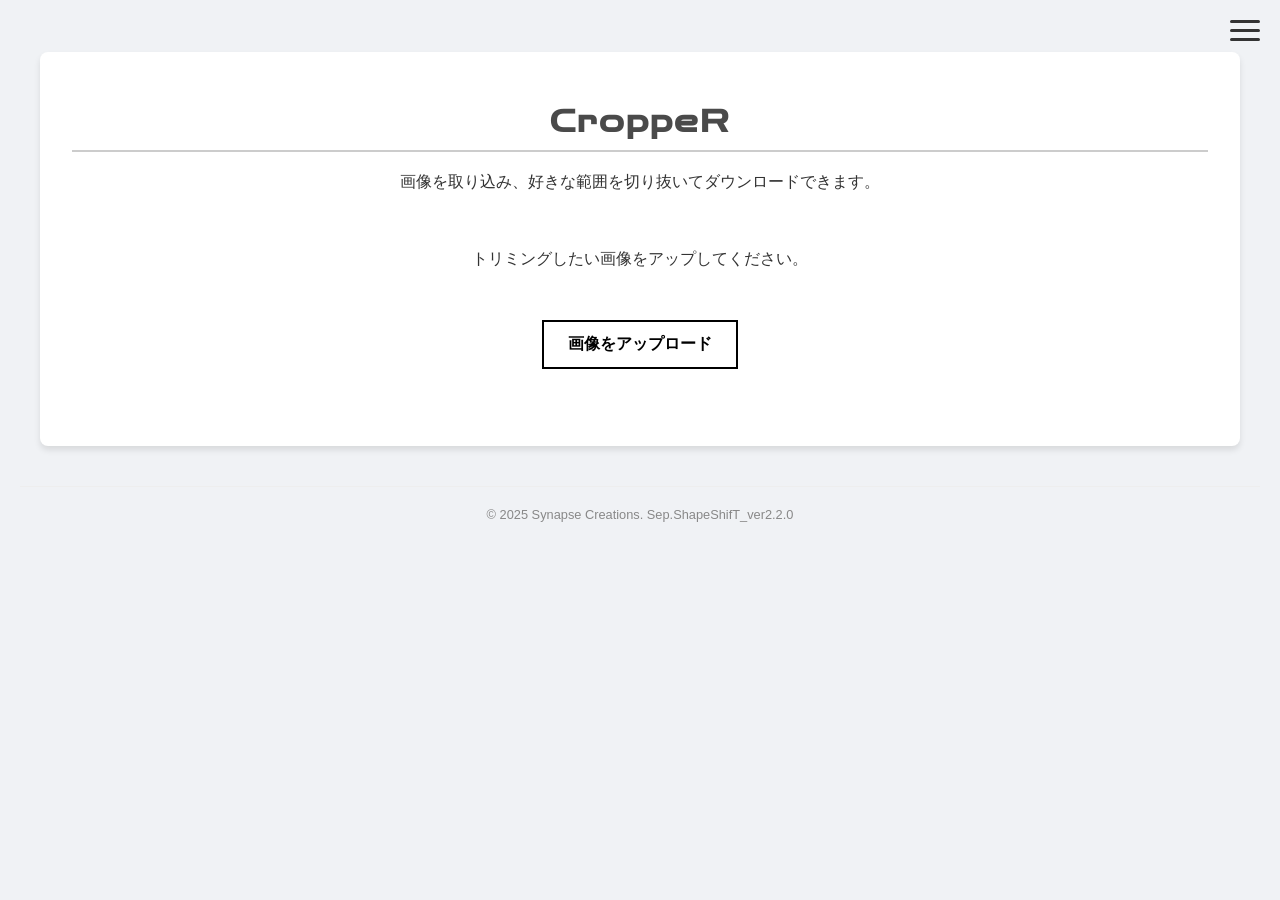
==== commit d47e6359: "set;Ver2.2.0修正" ====
--- a/cropper.html
+++ b/cropper.html
@@ -99,7 +99,7 @@
     <script src="cropper.js"></script>
     <script src="common.js"></script>
     <footer>
-        &copy; 2025 Synapse Creations. Sep.ShapeShifT_ver2.1.0
+        &copy; 2025 Synapse Creations. Sep.ShapeShifT_ver2.2.0
     </footer>
 </body>
 </html>
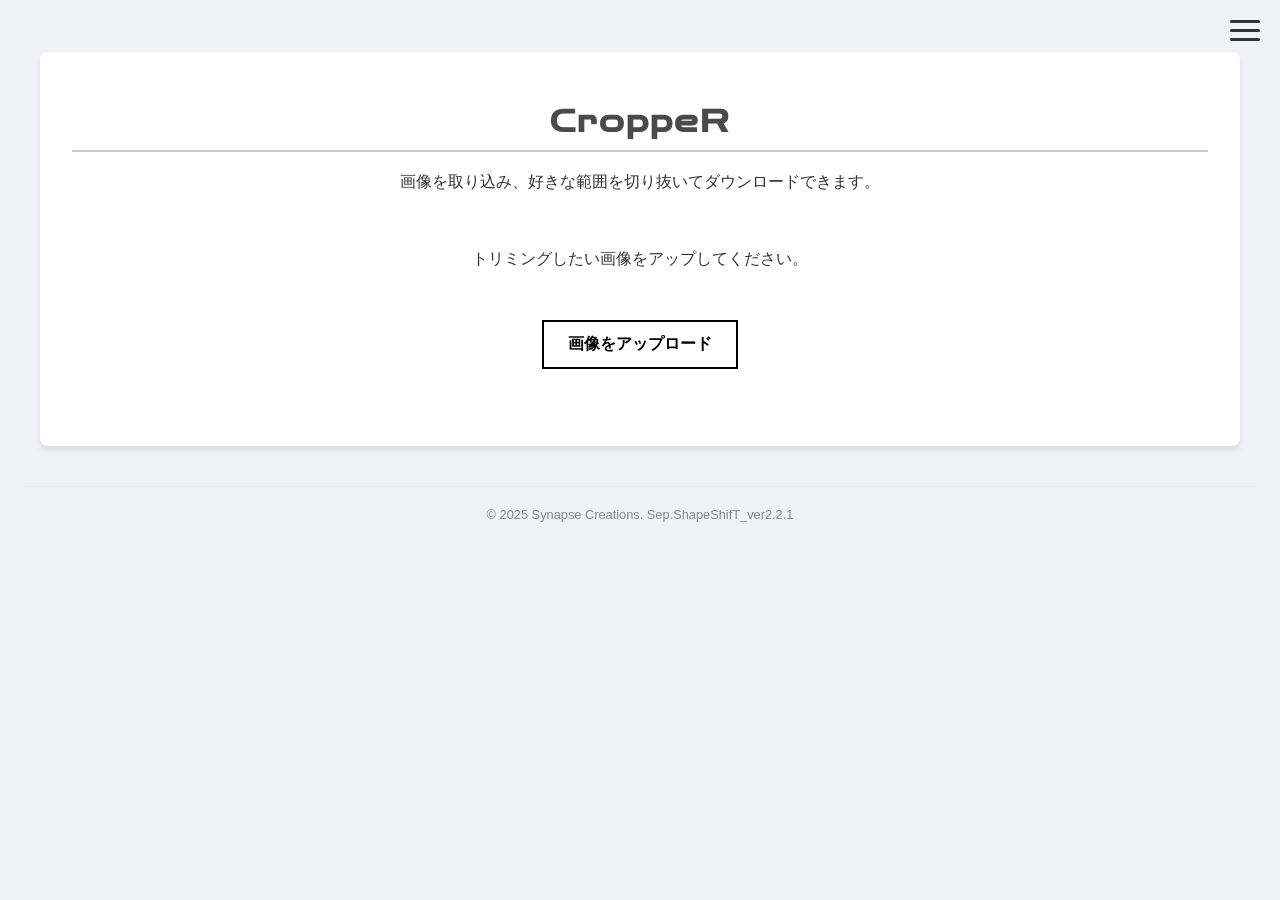
==== commit ad303b65: "set;ver2.2.1、QRコード作成アプリ追加、メニュー内に画像⇔PDF追加" ====
--- a/cropper.html
+++ b/cropper.html
@@ -25,6 +25,7 @@
                 <li><a href="transparency.html">Image背景透明化</a></li>
                 <li><a href="fast_resizer.html">Imageサイズ変更</a></li>
                 <li><a href="cropper.html">Imageトリミング</a></li>
+                <li><a href="https://fumifum1.github.io/pdf_tool/pdf_jpg.html">Image⇒PDF変換</a></li>
                 <hr>
                 <li><a href="https://fumifum1.github.io/main/index.html">Creator</a></li>
         </ul>
@@ -99,7 +100,7 @@
     <script src="cropper.js"></script>
     <script src="common.js"></script>
     <footer>
-        &copy; 2025 Synapse Creations. Sep.ShapeShifT_ver2.2.0
+        &copy; 2025 Synapse Creations. Sep.ShapeShifT_ver2.2.1
     </footer>
 </body>
 </html>
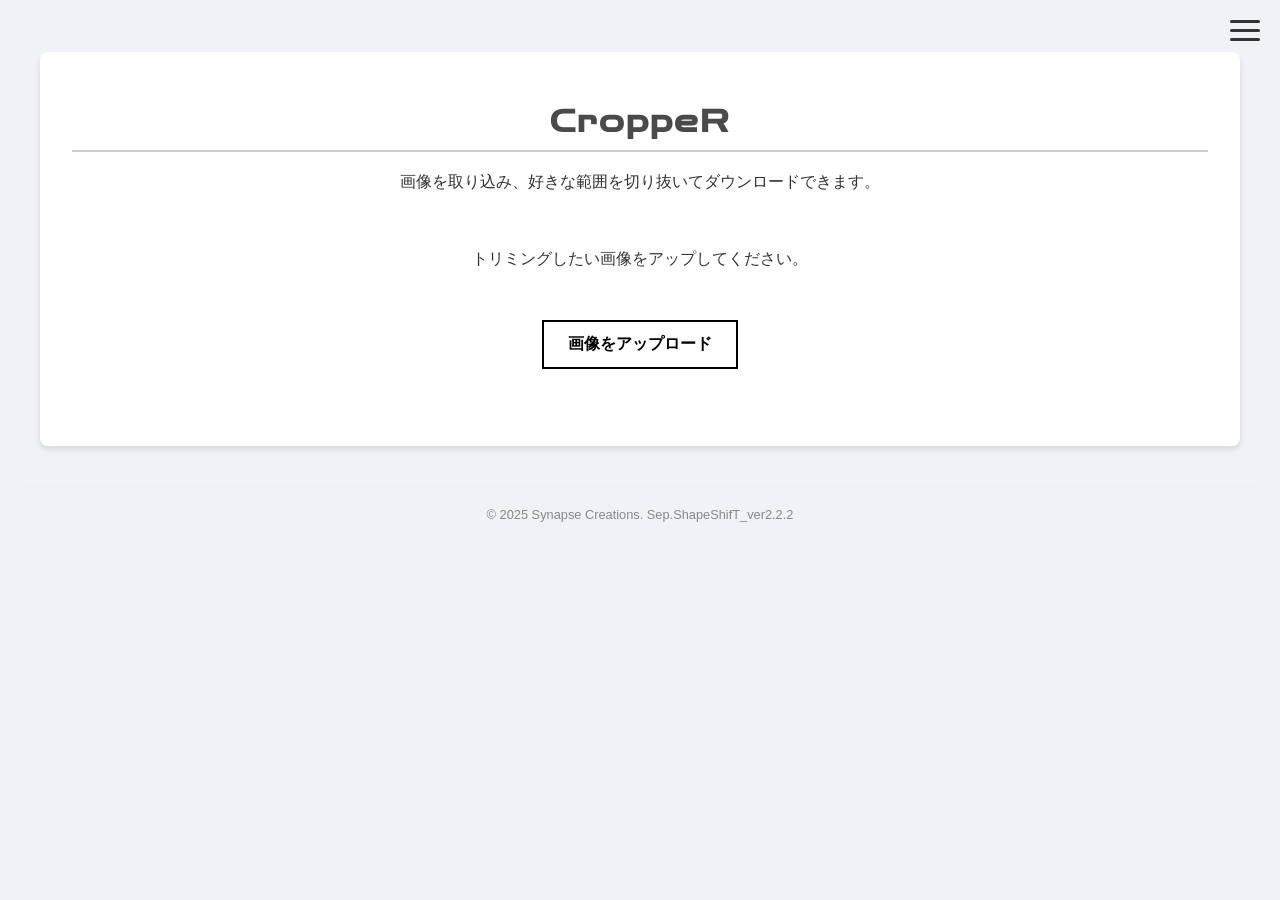
==== commit 975268a4: "set;Cropperトリミング比率追加" ====
--- a/cropper.html
+++ b/cropper.html
@@ -61,10 +61,13 @@
                 </div>
                 <div class="controls">
                     <div class="shape-select">
-                        <input type="radio" id="square-radio" name="shape" value="square" checked>
-                        <label for="square-radio">正方形</label>
-                        <input type="radio" id="circle-radio" name="shape" value="circle">
-                        <label for="circle-radio">正円</label>
+                        <label for="shape-ratio-select">形状と比率:</label>
+                        <select id="shape-ratio-select">
+                            <option value="square">正方形 (1:1)</option>
+                            <option value="rectangle-4-3">長方形 (4:3)</option>
+                            <option value="rectangle-16-9">長方形 (16:9)</option>
+                            <option value="circle">円形</option>
+                        </select>
                     </div>
                     <div class="button-group">
                         <button id="back-to-upload-btn" class="secondary-btn arrow-btn">≪</button>
@@ -79,10 +82,9 @@
                     <h2>Preview</h2>
                     <div id="preview-image-container"></div>
                     <div class="download-options">
-                        <label for="download-size">ダウンロードサイズ:</label>
+                        <label for="download-width">幅 (px):</label>
                         <div class="input-with-unit">
-                            <input type="number" id="download-size" value="300" min="50">
-                            <span>px</span>
+                            <input type="number" id="download-width" value="300" min="50">
                         </div>
                     </div>
                     <div class="button-group">
@@ -100,7 +102,7 @@
     <script src="cropper.js"></script>
     <script src="common.js"></script>
     <footer>
-        &copy; 2025 Synapse Creations. Sep.ShapeShifT_ver2.2.1
+        &copy; 2025 Synapse Creations. Sep.ShapeShifT_ver2.2.2
     </footer>
 </body>
 </html>
--- a/cropper.css
+++ b/cropper.css
@@ -108,10 +108,21 @@
 
 .shape-select {
     display: flex;
-    align-items: center;
+    align-items: baseline;
     gap: 10px;
 }
 
+.shape-select label {
+    font-weight: bold;
+}
+
+.shape-select select {
+    padding: 4px 8px;
+    border-radius: 5px;
+    border: 1px solid #ccc;
+    cursor: pointer;
+    font-size: 0.9em;
+}
 .button-group {
     display: flex;
     flex-direction: row; /* 要素を横並びにします */
@@ -135,11 +146,11 @@
 }
 
 input[type="number"] { /* Keep original input styles, but separate from buttons */
-    padding: 12px 15px;
+    padding: 8px 12px;
     border-radius: 5px;
     border: 1px solid #ccc;
     cursor: pointer;
-    font-size: 1.1em;
+    font-size: 1em;
     width: 100%;
 }
 
@@ -195,8 +206,8 @@
 .download-options {
     margin-top: 15px;
     display: flex;
-    flex-direction: row; /* 縦並びから横並びに変更します */
-    align-items: center;   /* 垂直方向を中央に揃えます */
+    flex-direction: row;
+    align-items: baseline; /* テキストのベースラインを揃えるために center から変更 */
     gap: 10px;
 }
 
@@ -219,9 +230,6 @@
 .download-action-group span {
     font-weight: bold;
     font-size: 0.9em;
-}
-.shape-select input[type="radio"] {
-    accent-color: black;
 }
 
 footer {
